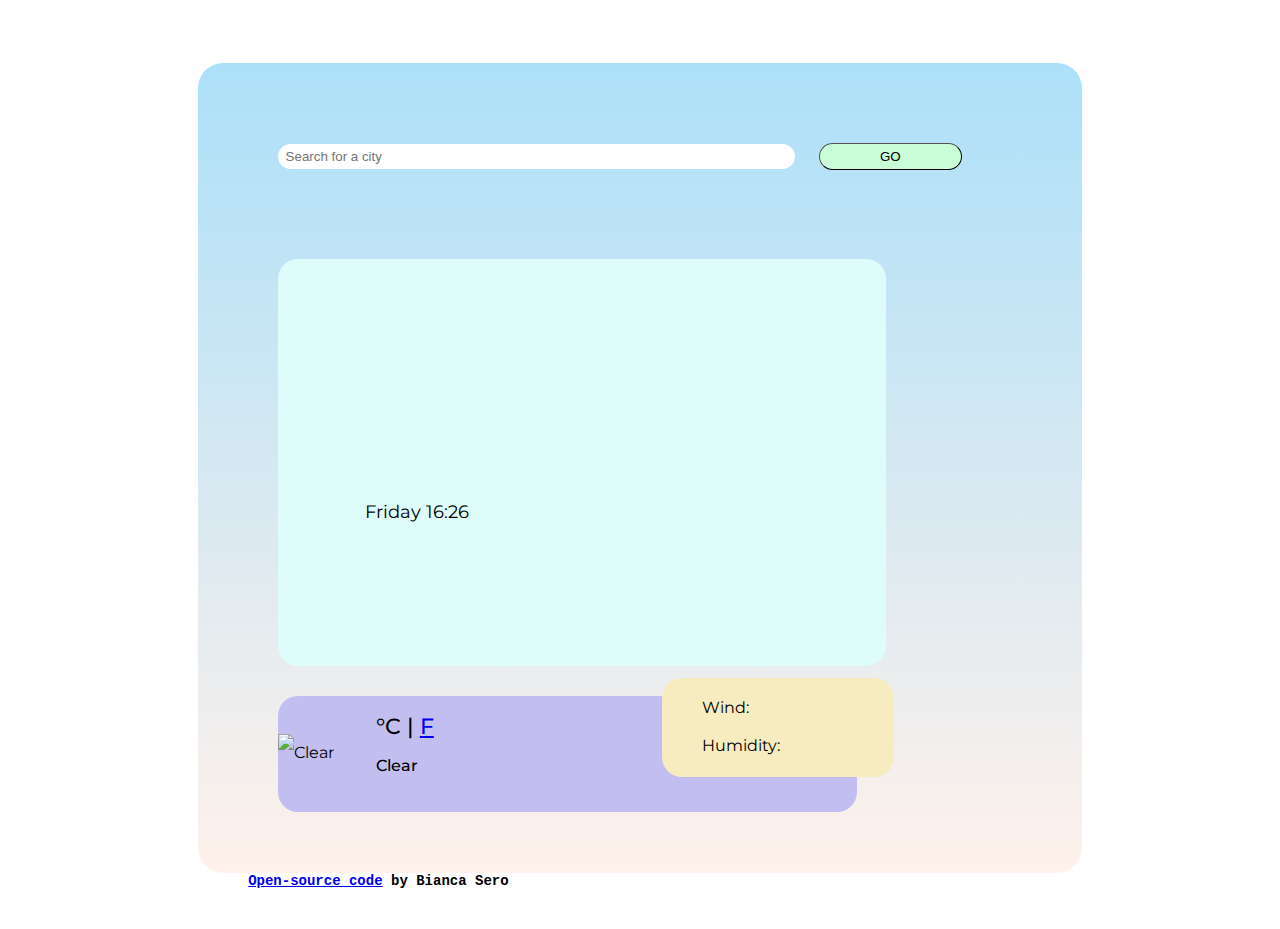
==== index.html @ 61bcb92f "Files organized" ====
<!DOCTYPE html>
<html lang="en">
  <head>
    <meta charset="UTF-8" />
    <meta http-equiv="X-UA-Compatible" content="IE=edge" />
    <meta name="viewport" content="width=device-width, initial-scale=1.0" />
    <title>Weather App</title>
    <link rel="stylesheet" href="src/index.css" />
    <link rel="preconnect" href="https://fonts.googleapis.com" />
    <link rel="preconnect" href="https://fonts.gstatic.com" crossorigin />
    <link
      href="https://fonts.googleapis.com/css2?family=Montserrat:ital,wght@0,100;0,200;0,300;0,400;0,500;0,600;0,700;0,800;0,900;1,100;1,200;1,300;1,400;1,500;1,600;1,700;1,800;1,900&display=swap"
      rel="stylesheet"
    />
    <link
      href="https://cdn.jsdelivr.net/npm/bootstrap@5.1.3/dist/css/bootstrap.min.css"
      rel="stylesheet"
      integrity="sha384-1BmE4kWBq78iYhFldvKuhfTAU6auU8tT94WrHftjDbrCEXSU1oBoqyl2QvZ6jIW3"
      crossorigin="anonymous"
    />
    <script
      src="https://kit.fontawesome.com/7ec36f21b0.js"
      crossorigin="anonymous"
    ></script>
    <script src="https://unpkg.com/axios/dist/axios.min.js"></script>
  </head>
  <body>
    <div class="container">
      <div class="float">
        <form id="search">
          <input
            type="text"
            placeholder="Search for a city"
            class="search-box"
            id="city-input"
          />
          <input
            type="submit"
            value="GO"
            class="search-button"
            id="search-input"
          />
        </form>
        <div class="row">
          <div class="col-6">
            <div class="city-time">
              <h2 class="current-city" id="city"></h2>
              <div class="date-time">Tuesday 10:00</div>
            </div>
          </div>
          <div class="col-6">
            <div class="icon-temp">
              <img src="" alt="Clear" id="icon" />
              <div class="current-weather">
                <span class="current-temperature" id="temperature"></span
                ><span class="units-convert"
                  >°C | <a href="#" id="fahrenheit-link">F</a></span
                ><br />
                <span id="weather-description">Clear</span>
              </div>
            </div>
          </div>
        </div>
        <div class="col-12">
          <div class="weather-conditions">
            <ul>
              <li>Wind: <span id="wind"></span></li>
              <li>Humidity: <span id="humidity"></span></li>
              <!-- <li>Air quality: <span id="air-quality"></span></li> -->
            </ul>
          </div>
        </div>
      </div>
    </div>
    <div class="byme">
      <a href="https://github.com/bincsuu/Plus-Weather-App" target="_blank">
        Open-source code</a
      >
      by Bianca Sero
    </div>
    <script src="src/index.js"></script>
  </body>
</html>
---- src/index.css ----
.float {
  display: block;
  background: linear-gradient(to top, #fff1eb 0%, #ace0f9 100%);
  padding: 80px;
  max-width: 70%;
  margin-top: 5%;
  margin-right: 15%;
  margin-left: 15%;
  border-radius: 25px;
  font-family: "Montserrat", sans-serif;
}

.search-box {
  margin-bottom: 40px;
  margin-right: 20px;
  width: 70%;
  border-radius: 15px;
  border: none;
  padding-top: 5px;
  padding-bottom: 5px;
  padding-left: 8px;
}

.search-button {
  border-radius: 20px;
  padding: 5px 60px;
  border-width: 1px;
}

.city-time {
  background: #defcf9;
  padding-left: 4%;
  max-width: 80%;
  padding-top: 15%;
  padding-bottom: 15%;
  border-radius: 20px;
  margin-top: 50px;
}

.current-city {
  font-weight: bold;
  font-size: 42px;
  padding: 8% 10%;
  margin-bottom: 5px;
}

.icon-temp {
  background: #c3bef0;
  max-width: 80%;
  border-radius: 20px;
  line-height: 10mm;
  margin-top: 30px;
  margin-bottom: -150px;
}

.date-time {
  padding-left: 10%;
  padding-right: 2%;
  padding-top: 0%;
  padding-bottom: 6%;
  margin-top: 5px;
  margin-right: 15px;
  font-size: 18px;
}

.current-weather {
  font-size: 22px;
  font-weight: 500;
  display: inline-block;
  padding: 2% 4%;
  vertical-align: middle;
  margin-left: 15px;
  margin-bottom: 15px;
}

.weather-conditions {
  background: #f6ecbf;
  max-width: 45%;
  border-radius: 20px;
  line-height: 10mm;
  margin-right: 15%;
  margin-top: -100px;
  margin-left: 53%;
}

#weather-description {
  text-transform: capitalize;
  font-size: 16px;
}

.search-button {
  background: #c9fdd7;
}

:hover.search-button {
  background: #79d1c3;
}

.byme {
  font-family: "Courier New", Courier, monospace;
  font-size: 14px;
  font-weight: bold;
  margin-right: 15%;
  margin-left: 19%;
  margin-top: 0;
  padding-top: 0;
  margin-bottom: 40px;
  text-align: left;
}

ul {
  list-style: none;
  padding-bottom: 5%;
  padding-top: 5%;
}
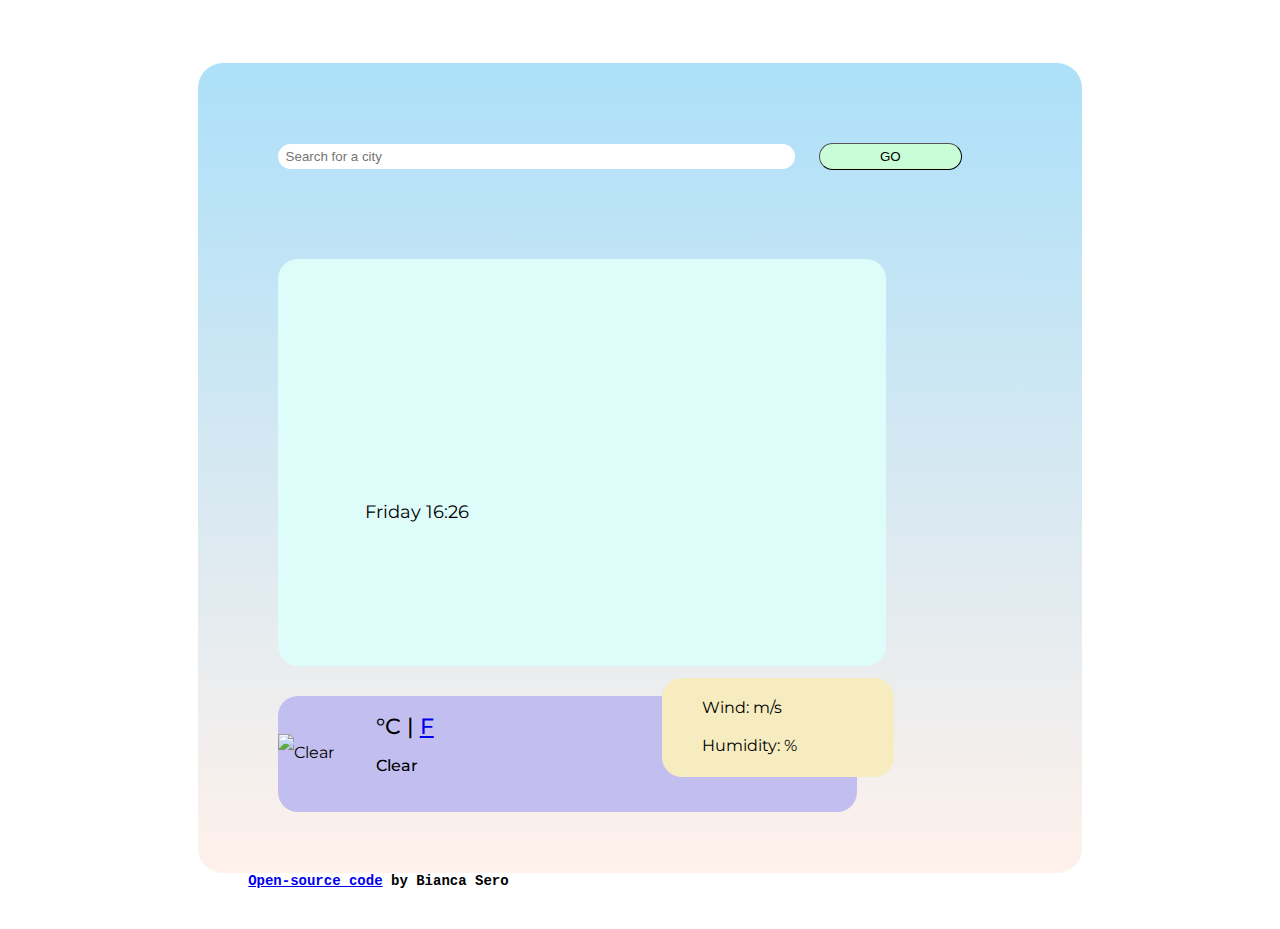
==== commit 8e65126e: "Added units" ====
--- a/index.html
+++ b/index.html
@@ -64,8 +64,8 @@
         <div class="col-12">
           <div class="weather-conditions">
             <ul>
-              <li>Wind: <span id="wind"></span></li>
-              <li>Humidity: <span id="humidity"></span></li>
+              <li>Wind: <span id="wind">m/s</span></li>
+              <li>Humidity: <span id="humidity">%</span></li>
               <!-- <li>Air quality: <span id="air-quality"></span></li> -->
             </ul>
           </div>
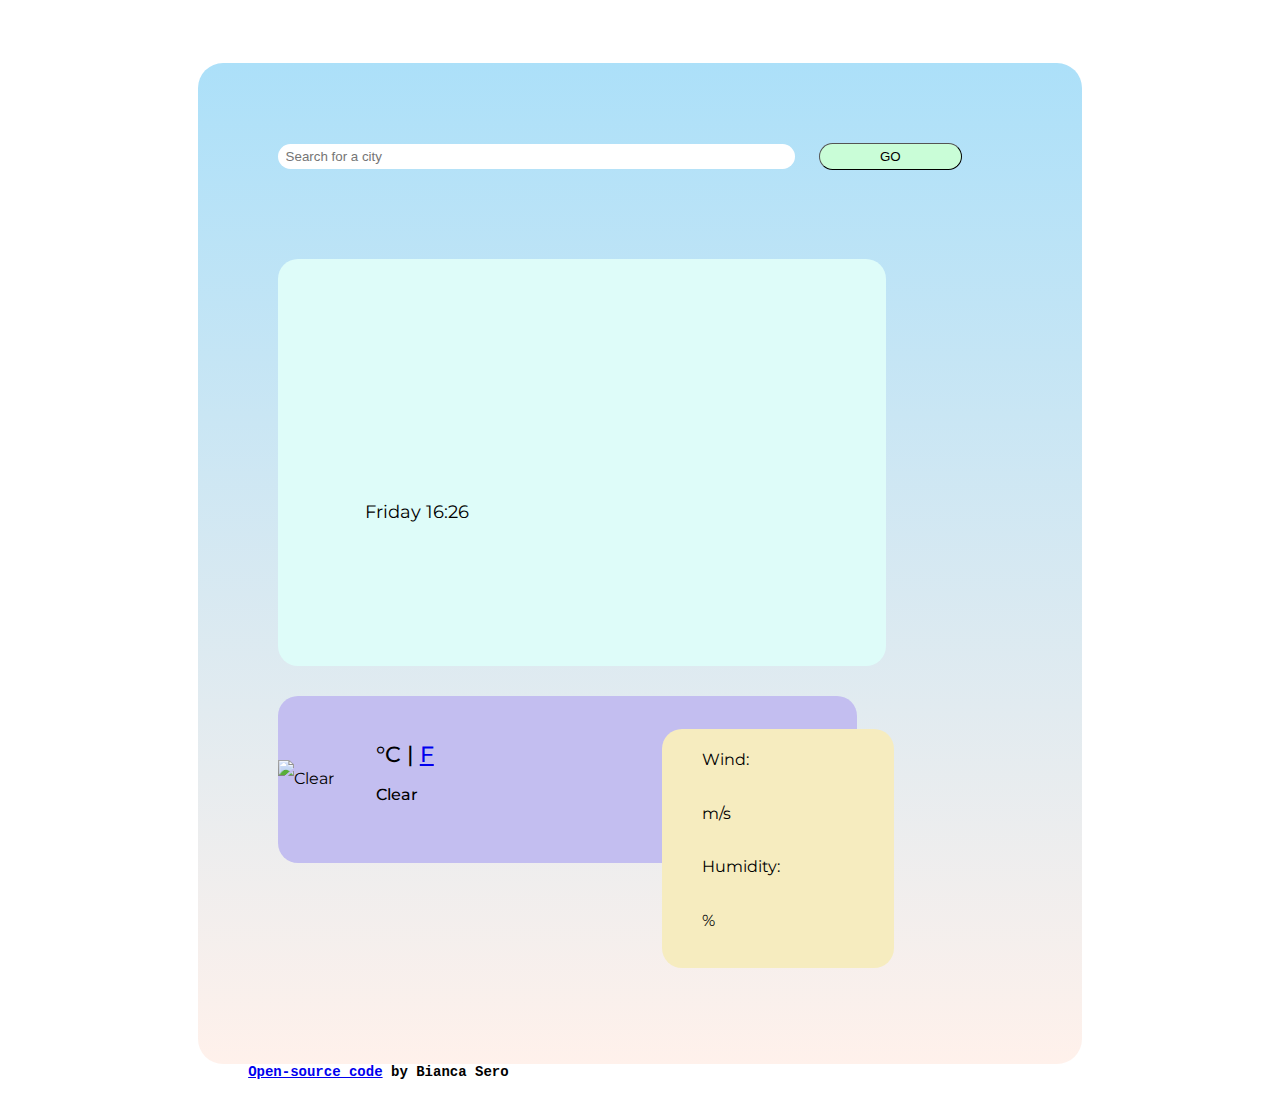
==== commit 711a8feb: "Units convert & CSS improvements" ====
--- a/index.html
+++ b/index.html
@@ -54,7 +54,8 @@
               <div class="current-weather">
                 <span class="current-temperature" id="temperature"></span
                 ><span class="units-convert"
-                  >°C | <a href="#" id="fahrenheit-link">F</a></span
+                  >°<a href="#" id="celsius-link" class="active">C</a> |
+                  <a href="#" id="fahrenheit-link">F</a></span
                 ><br />
                 <span id="weather-description">Clear</span>
               </div>
@@ -64,8 +65,12 @@
         <div class="col-12">
           <div class="weather-conditions">
             <ul>
-              <li>Wind: <span id="wind">m/s</span></li>
-              <li>Humidity: <span id="humidity">%</span></li>
+              <li>
+                Wind: <span id="wind"><p>m/s</p></span>
+              </li>
+              <li>
+                Humidity: <span id="humidity"><p>%</p></span>
+              </li>
               <!-- <li>Air quality: <span id="air-quality"></span></li> -->
             </ul>
           </div>
--- a/src/index.css
+++ b/src/index.css
@@ -63,11 +63,15 @@
   font-size: 18px;
 }
 
+.current-temperature {
+  font-size: 36px;
+}
+
 .current-weather {
   font-size: 22px;
   font-weight: 500;
   display: inline-block;
-  padding: 2% 4%;
+  padding: 6% 4%;
   vertical-align: middle;
   margin-left: 15px;
   margin-bottom: 15px;
@@ -108,6 +112,16 @@
   text-align: left;
 }
 
+.current-weather .active {
+  color: black;
+  cursor: default;
+  text-decoration: none;
+}
+
+.current-weather .active:hover {
+  text-decoration: none;
+}
+
 ul {
   list-style: none;
   padding-bottom: 5%;
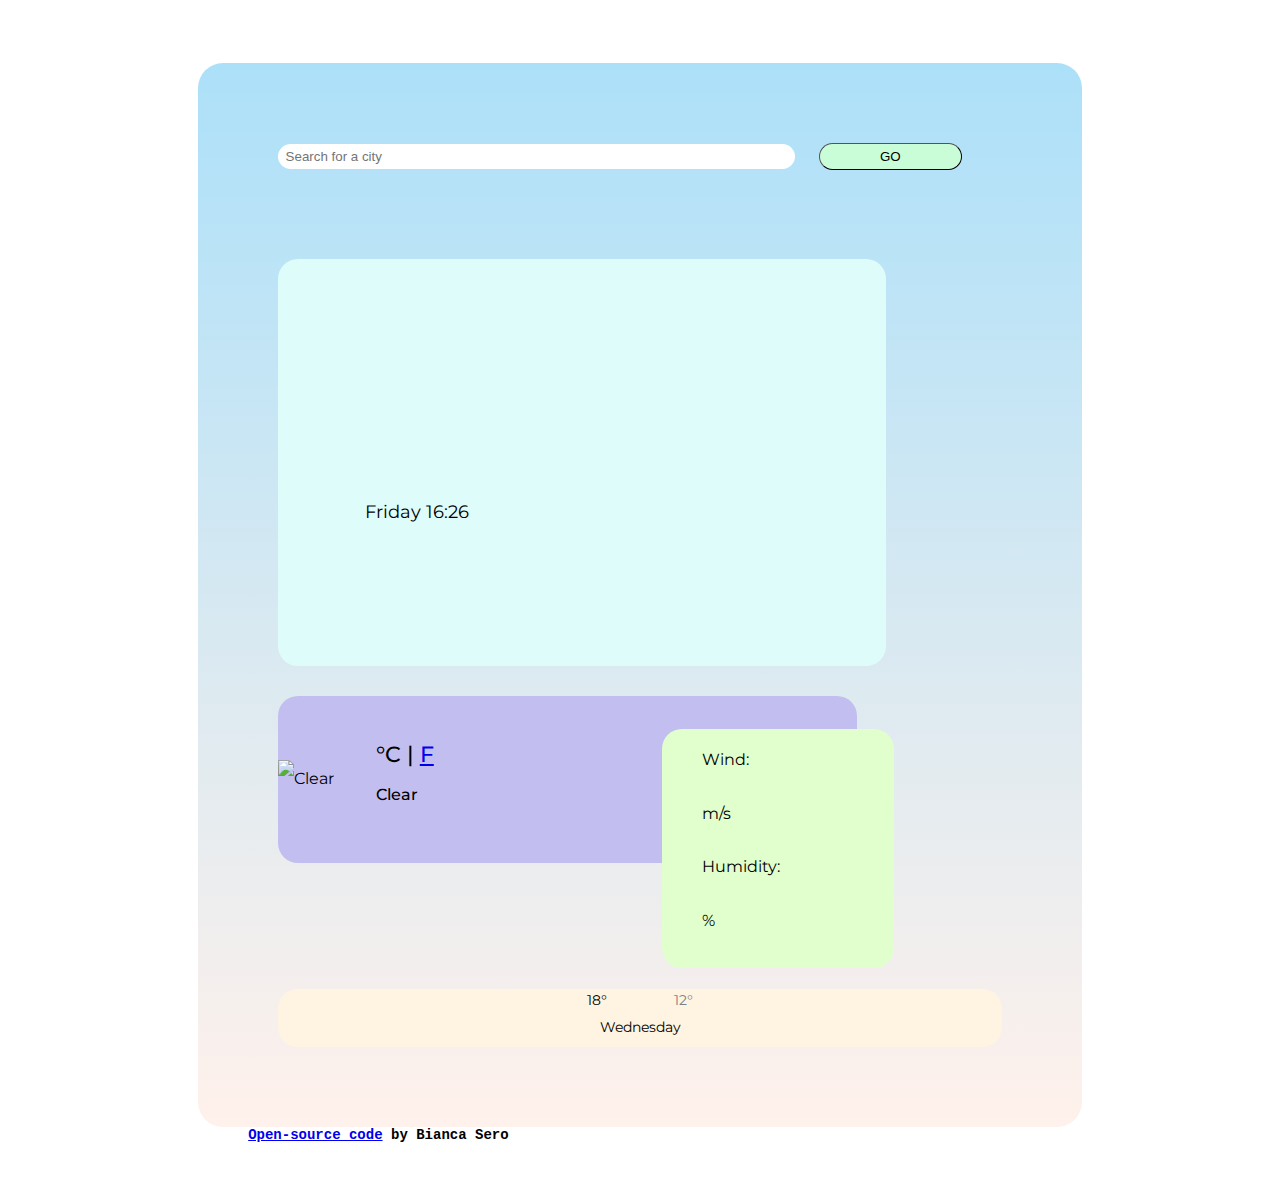
==== commit db41db3c: "Forecast HTML and CSS" ====
--- a/index.html
+++ b/index.html
@@ -75,6 +75,24 @@
             </ul>
           </div>
         </div>
+        <div class="weather-forecast">
+          <div class="row">
+            <div class="col-2">
+              <div class="day">Wednesday</div>
+              <div class="daily-icon">
+                <img
+                  src="http://openweathermap.org/img/wn/50d@2x.png"
+                  alt=""
+                  id="day-icon"
+                />
+              </div>
+              <div class="forecast-temperature">
+                <span class="forecast-temp-max">18°</span
+                ><span class="forecast-temp-min"> 12°</span>
+              </div>
+            </div>
+          </div>
+        </div>
       </div>
     </div>
     <div class="byme">
--- a/src/index.css
+++ b/src/index.css
@@ -78,7 +78,7 @@
 }
 
 .weather-conditions {
-  background: #f6ecbf;
+  background: #e0ffcd;
   max-width: 45%;
   border-radius: 20px;
   line-height: 10mm;
@@ -127,3 +127,27 @@
   padding-bottom: 5%;
   padding-top: 5%;
 }
+
+.weather-forecast {
+  background: #fff4e1;
+  border-radius: 20px;
+  margin-top: 3%;
+  padding: 4% 6%;
+  text-align: center;
+}
+
+.day {
+  font-size: 14px;
+  margin-bottom: -5%;
+}
+
+.forecast-temperature {
+  font-size: 14px;
+  margin-top: -5%;
+  padding-top: 0;
+}
+
+.forecast-temp-min {
+  color: gray;
+  padding-left: 10%;
+}
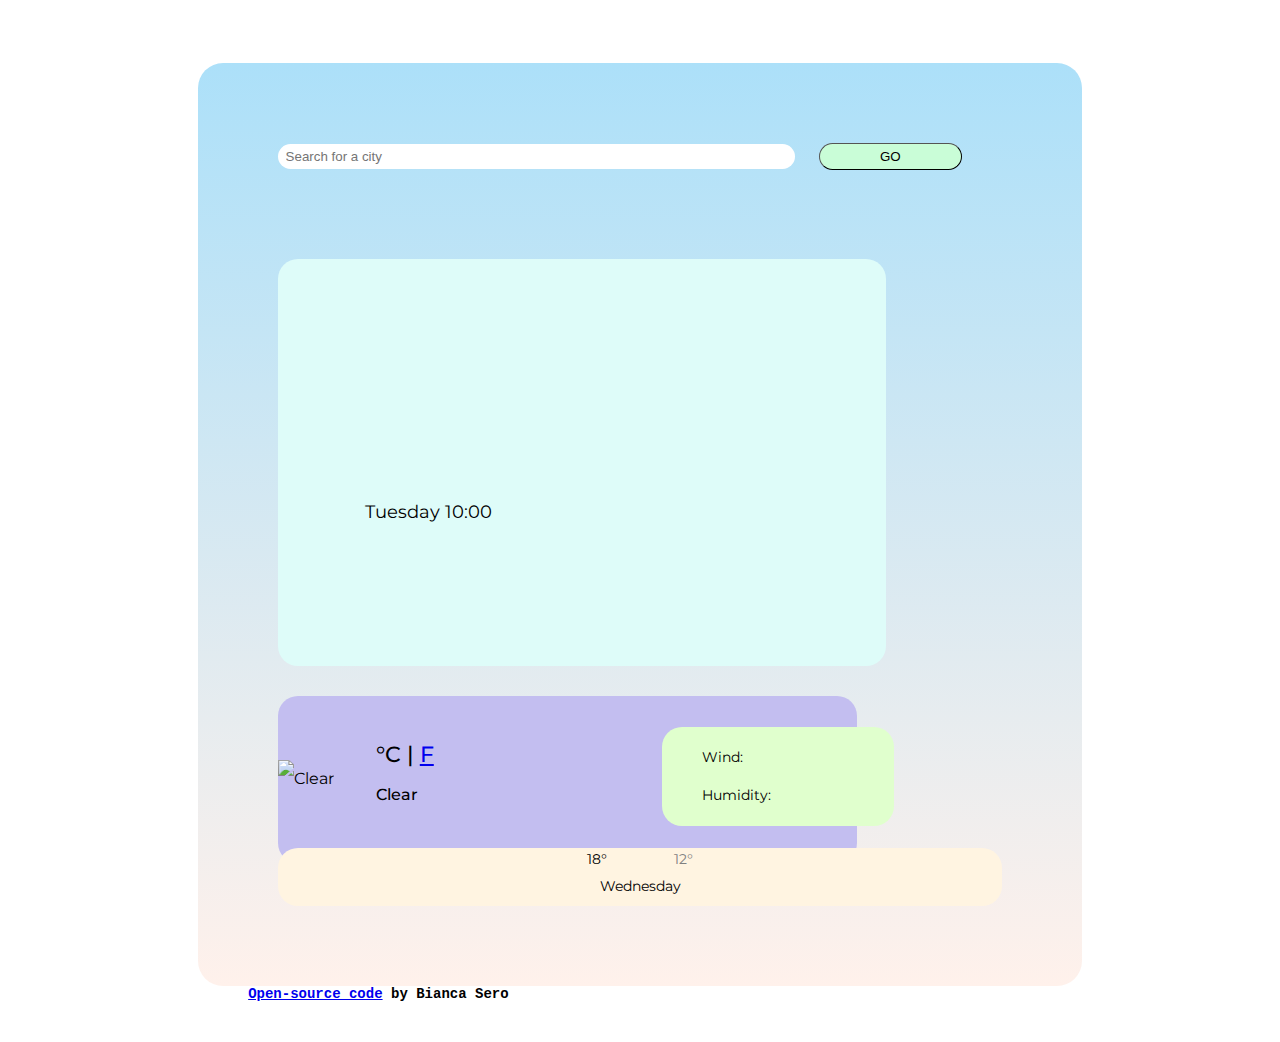
==== commit 25f91d26: "Forecast" ====
--- a/index.html
+++ b/index.html
@@ -65,17 +65,13 @@
         <div class="col-12">
           <div class="weather-conditions">
             <ul>
-              <li>
-                Wind: <span id="wind"><p>m/s</p></span>
-              </li>
-              <li>
-                Humidity: <span id="humidity"><p>%</p></span>
-              </li>
+              <li>Wind: <span id="wind"></span></li>
+              <li>Humidity: <span id="humidity"></span></li>
               <!-- <li>Air quality: <span id="air-quality"></span></li> -->
             </ul>
           </div>
         </div>
-        <div class="weather-forecast">
+        <div class="weather-forecast" id="forecast">
           <div class="row">
             <div class="col-2">
               <div class="day">Wednesday</div>
--- a/src/index.css
+++ b/src/index.css
@@ -85,6 +85,7 @@
   margin-right: 15%;
   margin-top: -100px;
   margin-left: 53%;
+  font-size: 14px;
 }
 
 #weather-description {
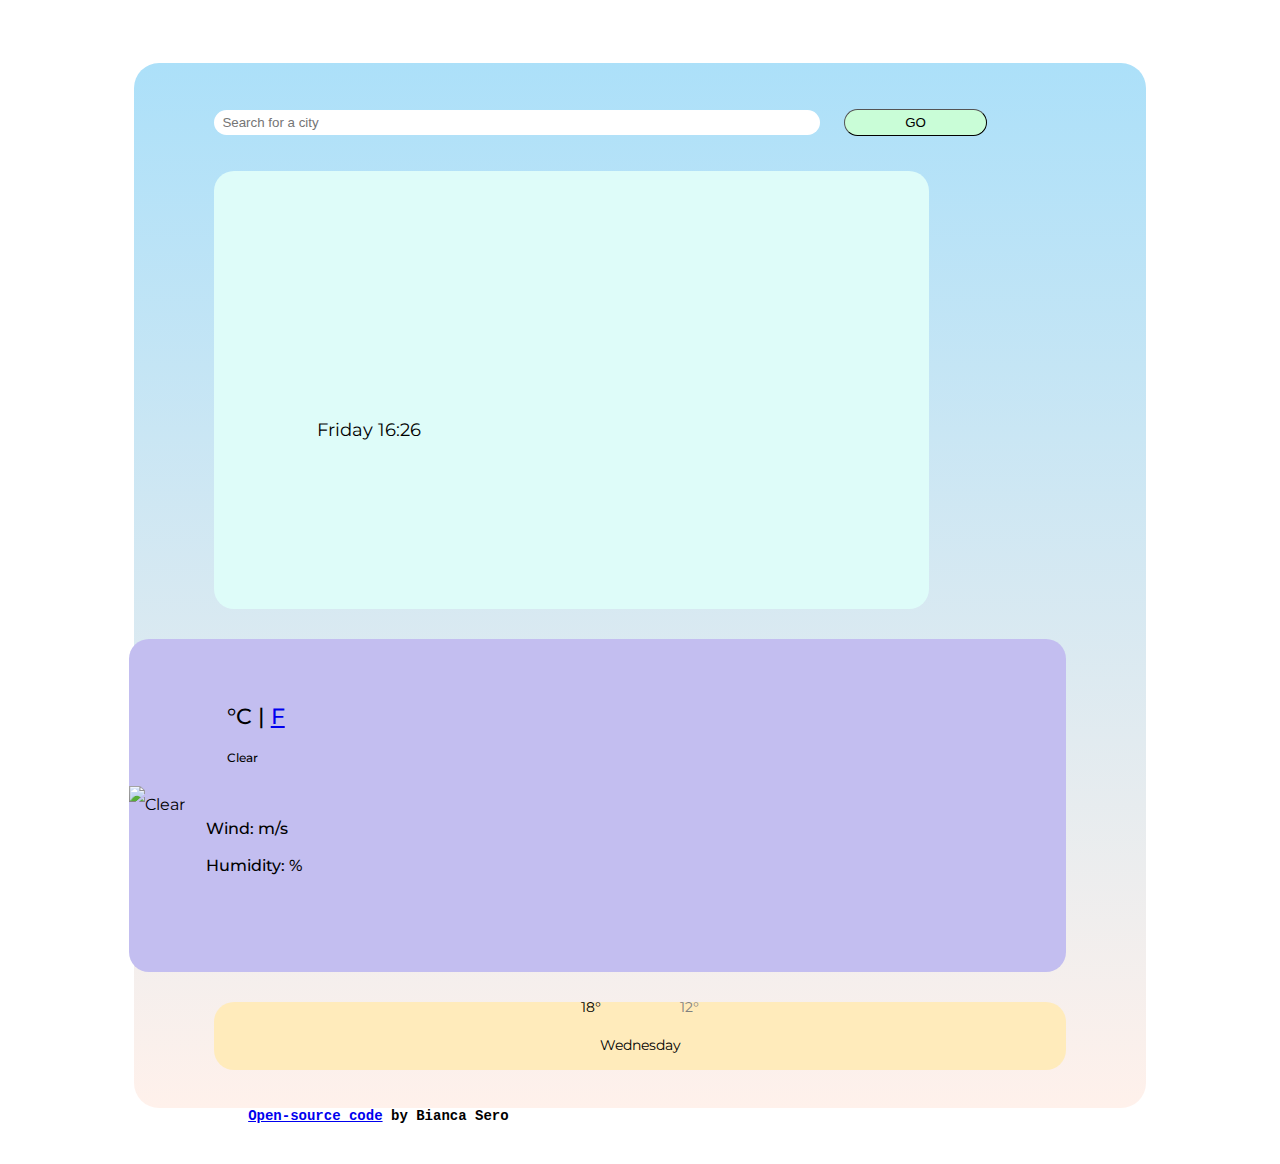
==== commit 2d77890a: "JS, CSS" ====
--- a/index.html
+++ b/index.html
@@ -50,7 +50,7 @@
           </div>
           <div class="col-6">
             <div class="icon-temp">
-              <img src="" alt="Clear" id="icon" />
+              <img src="" alt="Clear" class="w-icon" id="icon" />
               <div class="current-weather">
                 <span class="current-temperature" id="temperature"></span
                 ><span class="units-convert"
@@ -58,17 +58,15 @@
                   <a href="#" id="fahrenheit-link">F</a></span
                 ><br />
                 <span id="weather-description">Clear</span>
+                <div class="weather-conditions">
+                  <ul>
+                    <li>Wind: <span id="wind"></span> m/s</li>
+                    <li>Humidity: <span id="humidity"></span>%</li>
+                    <!-- <li>Air quality: <span id="air-quality"></span></li> -->
+                  </ul>
+                </div>
               </div>
             </div>
-          </div>
-        </div>
-        <div class="col-12">
-          <div class="weather-conditions">
-            <ul>
-              <li>Wind: <span id="wind"></span></li>
-              <li>Humidity: <span id="humidity"></span></li>
-              <!-- <li>Air quality: <span id="air-quality"></span></li> -->
-            </ul>
           </div>
         </div>
         <div class="weather-forecast" id="forecast">
--- a/src/index.css
+++ b/src/index.css
@@ -2,17 +2,23 @@
   display: block;
   background: linear-gradient(to top, #fff1eb 0%, #ace0f9 100%);
   padding: 80px;
-  max-width: 70%;
+  max-width: 80%;
   margin-top: 5%;
-  margin-right: 15%;
-  margin-left: 15%;
+  margin-right: 10%;
+  margin-left: 10%;
   border-radius: 25px;
   font-family: "Montserrat", sans-serif;
+}
+
+#search {
+  margin-top: -4%;
+  margin-bottom: -4%;
 }
 
 .search-box {
   margin-bottom: 40px;
   margin-right: 20px;
+  margin-top: -30%;
   width: 70%;
   border-radius: 15px;
   border: none;
@@ -31,26 +37,28 @@
   background: #defcf9;
   padding-left: 4%;
   max-width: 80%;
-  padding-top: 15%;
+  padding-top: 12%;
   padding-bottom: 15%;
   border-radius: 20px;
-  margin-top: 50px;
+  margin-top: 30px;
+  margin-right: -50%;
 }
 
 .current-city {
   font-weight: bold;
-  font-size: 42px;
+  font-size: 38px;
   padding: 8% 10%;
   margin-bottom: 5px;
 }
 
 .icon-temp {
   background: #c3bef0;
-  max-width: 80%;
   border-radius: 20px;
   line-height: 10mm;
   margin-top: 30px;
-  margin-bottom: -150px;
+  margin-bottom: 40px;
+  padding-bottom: -100px;
+  margin-left: -10%;
 }
 
 .date-time {
@@ -64,7 +72,7 @@
 }
 
 .current-temperature {
-  font-size: 36px;
+  font-size: 30px;
 }
 
 .current-weather {
@@ -73,24 +81,25 @@
   display: inline-block;
   padding: 6% 4%;
   vertical-align: middle;
-  margin-left: 15px;
   margin-bottom: 15px;
 }
 
 .weather-conditions {
-  background: #e0ffcd;
-  max-width: 45%;
-  border-radius: 20px;
-  line-height: 10mm;
-  margin-right: 15%;
-  margin-top: -100px;
-  margin-left: 53%;
-  font-size: 14px;
+  font-size: 16px;
+  font-weight: 500;
+  padding-left: 0;
+  margin-left: -15%;
+  margin-bottom: 0;
+  padding-bottom: 0;
 }
 
 #weather-description {
   text-transform: capitalize;
-  font-size: 16px;
+  font-size: 12px;
+}
+
+.w-icon {
+  margin-top: -40%;
 }
 
 .search-button {
@@ -125,16 +134,19 @@
 
 ul {
   list-style: none;
-  padding-bottom: 5%;
-  padding-top: 5%;
+  padding-top: 15%;
+  padding-left: 0;
+  margin-left: -6%;
 }
 
 .weather-forecast {
-  background: #fff4e1;
+  background: #ffebbb;
   border-radius: 20px;
   margin-top: 3%;
   padding: 4% 6%;
   text-align: center;
+  margin-bottom: -5%;
+  margin-top: -10px;
 }
 
 .day {
@@ -152,3 +164,8 @@
   color: gray;
   padding-left: 10%;
 }
+
+.row {
+  padding-bottom: 0;
+  margin-bottom: 0;
+}
